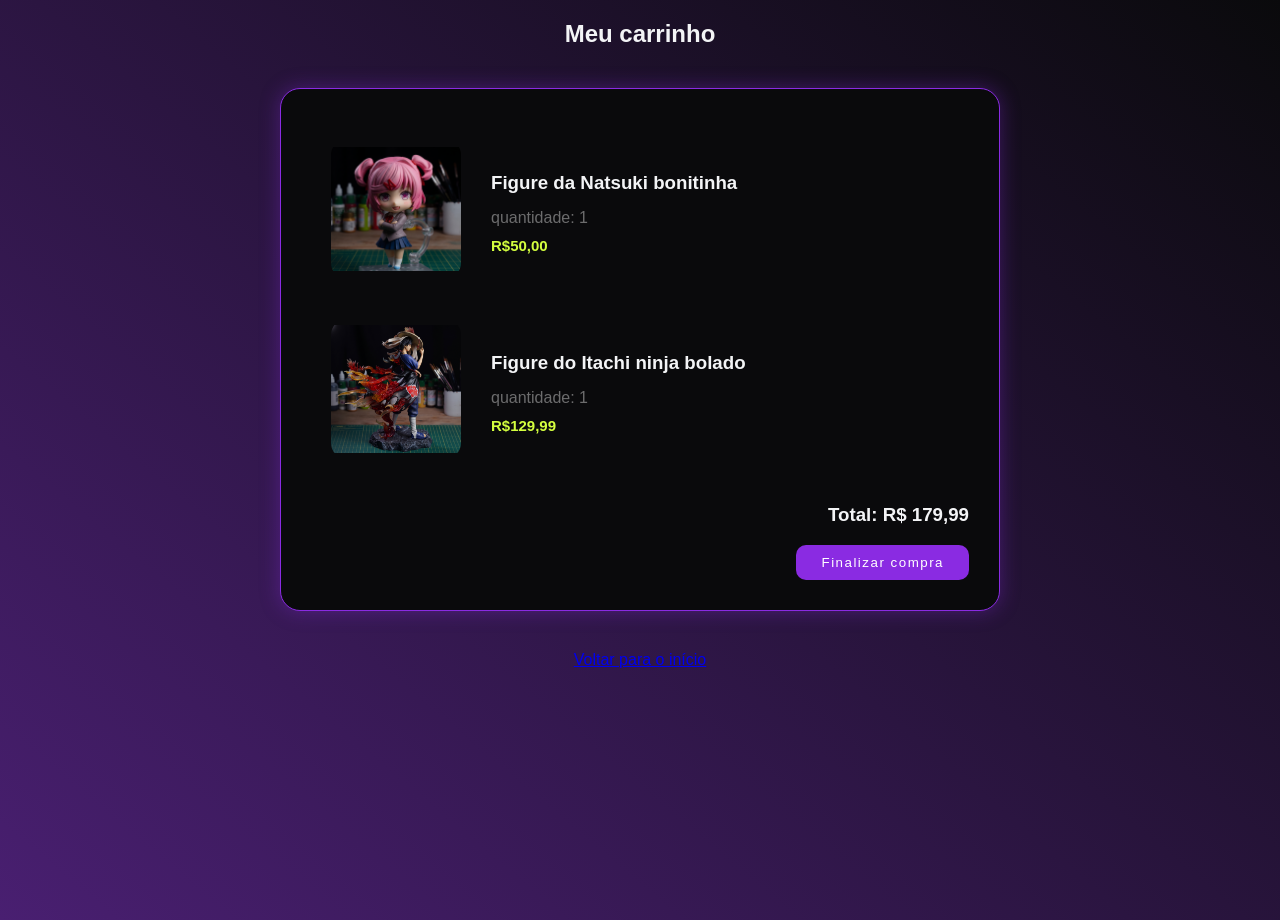
==== carrinho.html @ fe376742 "V3 - Adicionado carrinho, login e melhorias no site" ====
<!DOCTYPE html>
<html lang="pt-br">
<head>
    <link rel="stylesheet" href="https://cdnjs.cloudflare.com/ajax/libs/font-awesome/6.5.2/css/all.min.css">
    <link rel="stylesheet" href="https://www.w3schools.com/w3css/5/w3.css">
    <link rel="stylesheet" href="style.css">
    <meta charset="UTF-8">
    <meta name="viewport" content="width=device-width, initial-scale=1.0">
    <title>>Carrinho Camada Bruta</title>
</head>
<body>
    <h2>Meu carrinho</h2>
    <!--Produto 1-->
    <div class="card-carrinho">

        <!-- Produto 1 -->
        <div class="item-carrinho">
            <img src="imagens/Natsuki.jpg" alt="produto1">

            <div class="info-prod">
                <h3>Figure da Natsuki bonitinha</h3>
                <p class="cor-pro-p">quantidade: 1</p>
                <p class="preco-prod">R$50,00</p>
            </div>
        </div>

    <!--Produto 2-->
    <div class="item-carrinho">
            <img src="imagens/Itachi.jpg" alt="produto2">

            <div class="info-prod">
                <h3>Figure do Itachi ninja bolado</h3>
                <p class="cor-pro-p">quantidade: 1</p>
                <p class="preco-prod">R$129,99</p>
            </div>
        </div>

        <div class="total-carrinho">
            <h3>Total: R$ 179,99</h3>
            <button class="botao-finalizar">Finalizar compra</button>
        </div>

    </div>

    <a href="index.html" class="voltar-inicio">Voltar para o início</a>
</body>
</html>
---- style.css ----
@import url('https://fonts.googleapis.com/css2?family=Orbitron:wght@600;700;800;900&display=swap');
.font-orbitron{
    font-family:'Orbitron',sans-serif;
    letter-spacing: 3px;
    font-size: 26px;
}

body{
    height: 100vh;
    margin: 0; /*tira o espaço do topo do site e deixa a nav grudar o topo*/
    min-height: 100vh; /*faz o body ter no minimo a altura do site todo*/
    background: linear-gradient(220deg,#0A0A0C, #491f71);
    color: #F3F4F6;
    font-family: 'Plus Jakarta Sans', sans-serif;
    text-align: center;
    overflow-x: hidden;/*tira aquela barra de rolagem lateral*/
}

.container{
    width: 90%;
    max-width: 1200px;
    margin: 0 auto;
}

.navbar{
    margin-top: 0;
    padding: 5px;
    width: 100%; /*deixa a barra de ponta a ponta*/
    height: 75px; /*altura da navbar*/
    padding: 5px 20px;
    background-color: #0A0A0C;
    color: white;  
    display: flex;
    align-items: center;
    justify-content: space-between;
    box-sizing: border-box;
    position: relative;
}

.navbar nav{
    position: absolute;
    left: 50%;
    transform: translateX(-50%);
    top: 75px;
    width: 600px;
    height: 50px;
    background-color:#0A0A0C;
    border-radius: 0 0 30px 40px;
    display: flex;
    align-items: center;
}

.navbar nav ul{
    gap: 35px; 
    display: flex;
    margin: 0;
    padding: 90px;
    list-style: none;    
}

.navbar nav li{
    margin-left: 30px;
}

.navbar a{
    font-size: 14px;
    text-decoration: none;
    color: white;
    transition: 0.3s;
}

.navbar a:hover{
    color:#D4FF3F;
}

.navbar h1 a{
    color: #8a2be2;
    text-decoration: none;
}

.navbar h1 a:hover{
    color:#D4FF3F;
}

.produto{
    width: 280px; /*da a largura da caixa*/
    padding: 12px; /*deixa um espaço detro da caixa pra foto nao fica grudada*/
    background-color: #0a0a0c;
    border: 1px solid #8a2be2; /*cria uma bordinha de 1pixel roxo*/
    border-radius: 16px; /*arredonda as bordas*/
    position: relative;
    isolation: isolate;
    transition: transform 0.3s ease;
    box-sizing: border-box;
}

.produtos{
    display: grid;
    grid-template-columns: repeat(3, 280px);/*cria uma coluna com uma quantidade igual de cards*/
    justify-content: center;
    margin: 30px auto;
    width: 100%;
    gap: 30px; /*da um espaço entre as caixas*/
}

.produto:hover{
    transform: scale(1.05);/*aumenta o card quando passa o mouse por cima*/
}

.produto::before{
    position: absolute;
    content:"";
    inset:-1px;
    border-radius: inherit;
    background: linear-gradient(
    90deg,
    red,
    magenta,
    blue,
    cyan,
    lime,
    yellow, 
    red
    );
    padding: 4px;
    -webkit-mask:/*e oq define o comportamento das mascaras tipo um container e o "webkit" e a mesma coisa para os navegadores(as mascaras ainda funcionam sem ele)*/
      linear-gradient(#fff 0 0) content-box,/*cria uma mascara de cor solida onde a cor nao importa importando apenas a opacidade*/
      linear-gradient(#fff 0 0);
    /*para Safari (iOS/macOS) e chrome antigo*/
    -webkit-mask-composite: xor;/*faz a mesma coisa q o de baixo soq faz com q funcione navegadores especificos*/
    /*padrao moderno oficial (firefox, edge e chrome atual)*/
    mask-composite: exclude;/*faz uma subtracao das duas gradients acima apagando o meio e deixando a borda*/
    opacity: 0;/*faz com q inicialmente nao apareca aparecendo so dps de passar o mouse*/
    transition: opacity 0.3s ease;  
}

.produto:hover::before{
    opacity: 1;
}

.produto img{
    width: 100%;
    height: 250px;
    border-radius: 10px;
    object-fit: cover;
}

.preco-prod{ 
    color:#D4FF3F;
    font-size:15px;
    font-weight: bold;
}

/*cria botao para adicionar ao carrinho*/
.adicionar-prod{
    position: relative;
    z-index: 2; /*usa da sobreposicao ficando em cima de quem e abaixo do num dele*/
    background-color: #8a2be2;
    color: #F3F4F6;
    font-size: 16px;
    padding: 8px 20px;
    width: 100%;
    margin-bottom: 5px;
    border-radius: 16px;
    cursor: pointer;
    border: 0;
    transition: all 0.3s ease;
}

.adicionar-prod:hover{
    background-color: #D4FF3F;
    color: #0A0A0C;
    transform: scale(1.03);
    letter-spacing: 1px;
}

/*===============cria e mexe no carrinho===============*/
.carrinho {
    display: flex;
    align-items: center;
    justify-content: center;
    color: white;
    font-size: 22px !important;
    padding: 5px;
    flex-shrink: 0;
    transition: 0.4s ease;
}

.carrinho:hover {
    color: #D4FF3F;
    transform: scale(1.18);
}

/*===============cria e mexe no usuario===============*/
.user {
    display: flex;
    align-items: center;
    justify-content: flex-end;
    gap: 12px;
    margin-left: auto;
    flex: 1;
    width: auto;
}

.icone-user {
    display: flex;
    align-items: center;
    justify-content: center;
    width: 42px;
    height: 42px;
    background-color:rgb(0, 0, 0);
    color:#0A0A0C;
    border-radius: 50%;
    font-size: 30px !important;
    flex-shrink: 0;
    transition: 0.4s ease;
}

.icone-user:hover{
    background-color: #D4FF3F;
    color:#0A0A0C !important;
    transform: scale(1.08);
}

.container-conteudo h2{
    margin-top: 70px;
    margin-bottom: 80px;
}

.container-conteudo h3{
    font-size: 28px;
    margin-bottom: 20px;
}

.container-conteudo h4{
    font-size: 20px;
}

/*barra de pesquisa*/
.barra-pesquisa{
    position: absolute;
    left: 50%;                    /* <==== */
    transform: translateX(-50%); /*centraliza dum jeito diferente*/
    display: flex;
    width: 500px;
    height: 38px;
    background-color: #121218;
    border: 1px solid  #8a2be2;
    border-radius: 8px;
    overflow: hidden;
    box-sizing: border-box;
    z-index: 10; /*controla a sobreposição dos elementos (oq fica frente e oq fica atras)*/
}

.barra-pesquisa input{
    flex: 1;
    width: 500px;
     
    background-color: #121218;
    color: rgb(239, 231, 231);   

    border: none;
    outline: none;
    box-shadow: none;
    appearance: none;

    margin: 0;
    padding: 1px 10px;
    box-sizing: border-box;
    
}

.barra-pesquisa input::placeholder{
    color: white; 
}

/*=================aqui cria o css do login=================*/
.area-login {
    width: 400px;
    padding: 30px;
    margin: 100px auto;
    background-color: #121218;
    border: 1px solid #8a2be2;
    border-radius: 20px;
    box-sizing: border-box;
    box-shadow: 0 0 20px rgba(138, 43, 226, 0.35);
}

.area-login input:not([type="checkbox"]){
    flex: 1;
    width: 350px; 
    background-color: #121218;
    color: rgb(239, 231, 231);  
    border: none;
    border: 1px solid #8a2be2;
    border-radius: 8px;
    margin: 0;
    padding: 1px 10px;
    box-sizing: border-box;
    margin-bottom: 20px;
}

.area-login input::placeholder{
    color: rgba(255, 255, 255, 0.4);
}

.area-login input[type="checkbox"] {
    width: auto;
    margin: 4px;
    cursor: pointer;
}

.area-login label{
    display: block;
    text-align: left;
    margin-bottom: 8px;
}
/*cria o botao de entrar no login*/
.botao-entrar{
    margin-top: 10px;
    margin-bottom: 24px;
    color: rgb(239, 231, 231);   
    padding: 10px 80px; /*muda o tamanho do botao*/
    border-radius: 10px;
    cursor: pointer; /*quando passa o mouse mostra q e clicavel*/
    border: 0;/*remove qualquer borda padrao ao redor do botao*/
    background-color: #6a20af;
    box-shadow: #dbc1f4;
    letter-spacing: 1.5px;
    transition: all 0.3s ease;
}

.botao-entrar:hover{
    color: rgb(12, 11, 11);   
    background-color: #D4FF3F;
    box-shadow: #dbc1f4;
    transform: scale(1.05);
    box-shadow: 0 0 15px rgba(212, 255, 63, 0.15);
}

.botao-entrar:active{
    background-color:#6a20af;
    box-shadow:#dbc1f4;
    transition: 100ms;  
}

.cadastro p{
    color: rgba(255, 255, 255, 0.4);
}

.cadastro a{
    color:#E879F9;
    text-decoration: none;
}

.cadastro a:hover{
    color:#FF9AEC;
}

/*Cria o botao de voltar*/
.botao-voltar{
    background-color: #121218;
    color: rgb(239, 231, 231);  
    border: 1px solid #8a2be2;
    border-radius: 8px;
    padding: 10px 20px;
    cursor: pointer;
    letter-spacing: 1.5px;
    transition: all 0.3s ease;
}

.botao-voltar:hover{
    background-color:#D4FF3F;
    color:rgb(12, 11, 11); 
    transform: scale(1.05);
    box-shadow: 0 0 10px rgba(212, 255, 63, 0.15);
}

/*===============aqui cria o css do carrinho===============*/
.card-carrinho{
    width: 720px;
    padding: 30px;
    margin: 40px auto;
    background-color:#0A0A0C;
    border: 1px solid#8a2be2;
    border-radius: 20px;
    box-sizing: border-box;
    box-shadow: 0 0 20px rgba(138, 43, 226, 0.35);   
}

.item-carrinho{
    display: flex;
    align-items: center;
    gap:30px;
    padding:20px;
    text-align: left;
}

.item-carrinho img{
    width: 130px;
    height: 140px;
    object-fit: contain;
    border-radius: 16px;
}

.item-carrinho h3{
    margin-bottom: 15px;
}

.info-prod p {
    margin: 10px 0;
}

.cor-pro-p{
    color: rgba(255, 255, 255, 0.4);
}

.total-carrinho{
    text-align: right;
    margin-top: 25px;
}

.botao-finalizar{
    background-color: #8a2be2;
    color: white;
    padding: 10px 25px;
    border: none;
    border-radius: 10px;
    cursor: pointer;
    letter-spacing: 1.5px;
    transition: all 0.3s ease;
}

.botao-finalizar:hover{
    background-color:#D4FF3F;
    color:rgb(12, 11, 11); 
    transform: scale(1.05);
    box-shadow: 0 0 10px rgba(212, 255, 63, 0.15);
}
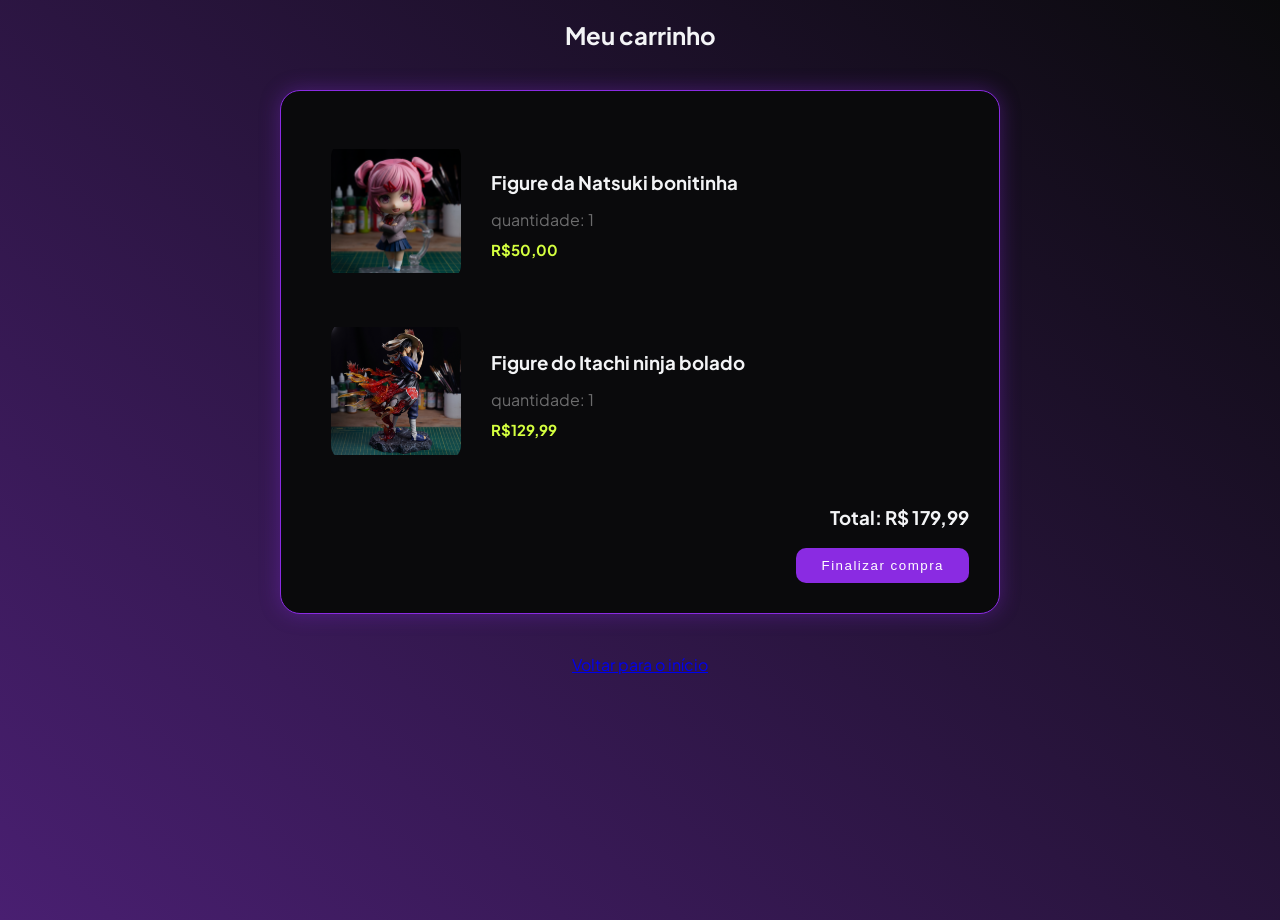
==== commit 701f1b13: "V5 - Atualização das categorias e melhorias no layout dos produtos" ====
--- a/carrinho.html
+++ b/carrinho.html
@@ -41,7 +41,7 @@
         </div>
 
     </div>
-
+    
     <a href="index.html" class="voltar-inicio">Voltar para o início</a>
 </body>
 </html>
--- a/style.css
+++ b/style.css
@@ -1,19 +1,29 @@
-@import url('https://fonts.googleapis.com/css2?family=Orbitron:wght@600;700;800;900&display=swap');
+
+/* ================= FONTES ================= */
+
+@import url('https://fonts.googleapis.com/css2?family=Orbitron:wght@600;700;800;900&family=Plus+Jakarta+Sans:wght@400;500;600;700;800&display=swap');
+
 .font-orbitron{
-    font-family:'Orbitron',sans-serif;
+    font-family: 'Orbitron', sans-serif;
     letter-spacing: 3px;
     font-size: 26px;
 }
 
+/* ================= CONFIGURAÇÕES GERAIS ================= */
+
+/* NOVO: aplica o cálculo de tamanho mais previsível a todos os elementos */
+*{
+    box-sizing: border-box;
+}
+
 body{
-    height: 100vh;
+    min-height: 100vh; /*faz o body ter no minimo a altura do site todo*/
     margin: 0; /*tira o espaço do topo do site e deixa a nav grudar o topo*/
-    min-height: 100vh; /*faz o body ter no minimo a altura do site todo*/
-    background: linear-gradient(220deg,#0A0A0C, #491f71);
+    background: linear-gradient(220deg, #0A0A0C, #491f71);
     color: #F3F4F6;
     font-family: 'Plus Jakarta Sans', sans-serif;
     text-align: center;
-    overflow-x: hidden;/*tira aquela barra de rolagem lateral*/
+    overflow-x: hidden; /*tira aquela barra de rolagem lateral*/
 }
 
 .container{
@@ -22,17 +32,20 @@
     margin: 0 auto;
 }
 
+/* ================= NAVBAR ================= */
+
 .navbar{
     margin-top: 0;
-    padding: 5px;
     width: 100%; /*deixa a barra de ponta a ponta*/
     height: 75px; /*altura da navbar*/
     padding: 5px 20px;
     background-color: #0A0A0C;
-    color: white;  
+    color: white;
+
     display: flex;
     align-items: center;
     justify-content: space-between;
+
     box-sizing: border-box;
     position: relative;
 }
@@ -43,23 +56,28 @@
     transform: translateX(-50%);
     top: 75px;
     width: 600px;
+    max-width: 90%; /*NOVO: impede que o menu ultrapasse a tela*/
     height: 50px;
-    background-color:#0A0A0C;
+    background-color: #0A0A0C;
     border-radius: 0 0 30px 40px;
-    display: flex;
-    align-items: center;
+
+    display: flex;
+    align-items: center;
+    justify-content: center; /*NOVO: centraliza os links*/
 }
 
 .navbar nav ul{
-    gap: 35px; 
-    display: flex;
+    gap: 35px;
+    display: flex;
+    align-items: center;
+    justify-content: center;
     margin: 0;
-    padding: 90px;
-    list-style: none;    
+    padding: 0; /*ALTERAÇÃO: removemos os 90px que empurravam os links*/
+    list-style: none;
 }
 
 .navbar nav li{
-    margin-left: 30px;
+    margin: 0; /*ALTERAÇÃO: o espaçamento agora fica somente no gap*/
 }
 
 .navbar a{
@@ -70,68 +88,239 @@
 }
 
 .navbar a:hover{
-    color:#D4FF3F;
+    color: #D4FF3F;
 }
 
 .navbar h1 a{
+    font-size: 26px;
     color: #8a2be2;
     text-decoration: none;
 }
 
 .navbar h1 a:hover{
-    color:#D4FF3F;
-}
-
+    color: #D4FF3F;
+}
+
+/* ================= PRINCIPAL ================= */
+
+/*cria o container do card principal e das fotos*/
+
+.container-card-principal{
+    display: flex;
+    align-items: center;
+    justify-content: center; /*NOVO: centraliza o conjunto*/
+    gap: 20px;
+    width: 90%; /*ALTERAÇÃO: ocupa 90% da tela*/
+    max-width: 1400px; /*NOVO: impede que fique largo demais*/
+    margin: 100px auto 45px; /*ALTERAÇÃO: centraliza e mantém o espaço superior*/
+    margin-bottom: 350px;
+}
+
+/*card da frase principal*/
+
+.card-principal{
+    flex: 2; /*NOVO: divide o espaço disponível com a área das fotos*/
+    min-width: 0;
+    height: 400px;
+    padding: 25px;
+    display: flex; /*NOVO: permite organizar o conteúdo interno*/
+    align-items: center;
+    justify-content: center;
+    text-align: left;
+    background-color: #39165a;
+    border-radius: 10px;
+}
+
+.botao-catalogo{
+    background-color: #D4FF3F;
+    color: rgb(12, 11, 11);
+    border-radius: 14px;
+    padding: 10px 20px;
+    cursor: pointer;
+    letter-spacing: 1.5px;
+    transition: all 0.3s ease;
+}
+
+.botao-catalogo:hover{
+    background-color: #8a2be2;
+    color: rgb(12, 11, 11);
+    transform: scale(1.05);
+    box-shadow: 0 0 10px rgba(212, 255, 63, 0.15);
+}
+
+.font-card-principal h2{
+    margin-top: 50px;
+    font-size: clamp(24px, 2.5vw, 35px);
+    /*NOVO: adapta o título à tela, sem ficar pequeno ou grande demais*/
+}
+
+.font-card-principal p{
+    margin-bottom: 30px;
+}
+
+/*fotos do lado do card principal*/
+
+.foto-card-principal{
+    display: flex;
+    gap: 15px;
+    flex: 1; /*NOVO: reserva uma parte do espaço para as fotos*/
+    min-width: 0;
+}
+
+.foto-card-principal img{
+    width: calc(50% - 7.5px);
+    /*ALTERAÇÃO: cada imagem ocupa metade do espaço disponível*/
+    height: 400px;
+    object-fit: cover;
+    border-radius: 10px;
+}
+
+/*================= CATEGORIAS DO CATALOGO =================*/
+
+.categoria-catalogo {
+    display: block;
+    width: 90%;
+    max-width: 1440px;
+    min-height: 800px;
+    margin: 200px auto;
+    padding: 30px;
+    color: #0A0A0C;
+    background-color: rgb(194, 189, 189);
+    border-radius: 20px;
+    
+}
+
+.categorias{
+    display: grid;
+    gap: 30px;
+    width: 100%;
+    margin-top: 30px;
+    grid-template-columns: repeat(2, minmax(0, 1fr));
+}
+
+.container-conteudo .categoria-catalogo h2,
+.container-conteudo .categoria-catalogo p{
+    margin: 10px;
+    color: black;
+    text-align: left;
+}
+
+.categoria-card{
+    position: relative;
+    isolation: isolate;
+    display: flex;
+    width: 100%;
+    min-width: 0;
+    height: 140px;
+    box-shadow: 0 6px 12px rgba(0, 0, 0, 0.06);
+    border: 1px solid #e0e5ed;
+    border-radius: 20px;
+    transition: all 0.3s ease;
+}
+
+.categoria-card:hover{
+    background-color: #8a2be2;
+    color: rgb(245, 240, 240);
+    transform: scale(1.02);
+    box-shadow: 0 10px 14px rgba(0, 0, 0, 0.12);
+}
+
+.categoria-card img{
+    width: 150px;
+    height: 140px;
+    flex-shrink: 0;
+    object-fit: cover;
+    border-radius: 5px;
+}
+
+.categoria-link{
+    display: block;
+    min-width: 0;
+    text-decoration: none;
+    color: inherit;
+}
+
+.categoria-texto-card{
+    flex: 1;
+    display: flex;
+    align-items: center;
+    padding: 0 24px;
+}
+
+.categoria-catalogo h2{
+ font-size: 38px;
+}
+
+/*================= PRODUTOS =================*/
+.card-produtos{
+    display: block;
+    width: 90%;
+    max-width: 1440px;
+    min-height: 800px;
+    margin: 200px auto;
+    padding: 30px;
+    color: white;
+    background-color: #56317b;
+    border-radius: 20px;
+}
 .produto{
-    width: 280px; /*da a largura da caixa*/
-    padding: 12px; /*deixa um espaço detro da caixa pra foto nao fica grudada*/
+    min-height: 440px;
+    width: 100%; /*ALTERAÇÃO: ocupa a largura da coluna*/
+    min-width: 0;
+    padding: 12px; /*deixa um espaço dentro da caixa pra foto nao fica grudada*/
     background-color: #0a0a0c;
     border: 1px solid #8a2be2; /*cria uma bordinha de 1pixel roxo*/
     border-radius: 16px; /*arredonda as bordas*/
     position: relative;
     isolation: isolate;
     transition: transform 0.3s ease;
-    box-sizing: border-box;
 }
 
 .produtos{
     display: grid;
-    grid-template-columns: repeat(3, 280px);/*cria uma coluna com uma quantidade igual de cards*/
+    grid-template-columns: repeat(4, minmax(0, 1fr));
+    /*ALTERAÇÃO: cria 3 colunas que dividem o espaço igualmente*/
     justify-content: center;
     margin: 30px auto;
-    width: 100%;
-    gap: 30px; /*da um espaço entre as caixas*/
+    width: 90%;
+    max-width: 1250px; /*NOVO: limita a largura do catálogo*/
+    gap: 25px; /*da um espaço entre as caixas*/
 }
 
 .produto:hover{
-    transform: scale(1.05);/*aumenta o card quando passa o mouse por cima*/
+    transform: scale(1.05); /*aumenta o card quando passa o mouse por cima*/
 }
 
 .produto::before{
     position: absolute;
-    content:"";
-    inset:-1px;
+    content: "";
+    inset: -1px;
     border-radius: inherit;
     background: linear-gradient(
-    90deg,
-    red,
-    magenta,
-    blue,
-    cyan,
-    lime,
-    yellow, 
-    red
+        90deg,
+        red,
+        magenta,
+        blue,
+        cyan,
+        lime,
+        yellow,
+        red
     );
+
     padding: 4px;
-    -webkit-mask:/*e oq define o comportamento das mascaras tipo um container e o "webkit" e a mesma coisa para os navegadores(as mascaras ainda funcionam sem ele)*/
-      linear-gradient(#fff 0 0) content-box,/*cria uma mascara de cor solida onde a cor nao importa importando apenas a opacidade*/
-      linear-gradient(#fff 0 0);
+
+    -webkit-mask:
+        linear-gradient(#fff 0 0) content-box,
+        linear-gradient(#fff 0 0);
+
     /*para Safari (iOS/macOS) e chrome antigo*/
-    -webkit-mask-composite: xor;/*faz a mesma coisa q o de baixo soq faz com q funcione navegadores especificos*/
+    -webkit-mask-composite: xor; /*faz a mesma coisa q o de baixo soq faz com q funcione navegadores especificos*/
+
     /*padrao moderno oficial (firefox, edge e chrome atual)*/
-    mask-composite: exclude;/*faz uma subtracao das duas gradients acima apagando o meio e deixando a borda*/
-    opacity: 0;/*faz com q inicialmente nao apareca aparecendo so dps de passar o mouse*/
-    transition: opacity 0.3s ease;  
+    mask-composite: exclude; /*faz uma subtracao das duas gradients acima apagando o meio e deixando a borda*/
+
+    opacity: 0; /*faz com q inicialmente nao apareca aparecendo so dps de passar o mouse*/
+    transition: opacity 0.3s ease;
 }
 
 .produto:hover::before{
@@ -140,18 +329,19 @@
 
 .produto img{
     width: 100%;
-    height: 250px;
+    height: 340px;
     border-radius: 10px;
     object-fit: cover;
 }
 
-.preco-prod{ 
-    color:#D4FF3F;
-    font-size:15px;
+.preco-prod{
+    color: #D4FF3F;
+    font-size: 15px;
     font-weight: bold;
 }
 
-/*cria botao para adicionar ao carrinho*/
+/*cria o botao para adicionar ao carrinho*/
+
 .adicionar-prod{
     position: relative;
     z-index: 2; /*usa da sobreposicao ficando em cima de quem e abaixo do num dele*/
@@ -160,7 +350,7 @@
     font-size: 16px;
     padding: 8px 20px;
     width: 100%;
-    margin-bottom: 5px;
+    margin-bottom: 8px;
     border-radius: 16px;
     cursor: pointer;
     border: 0;
@@ -175,7 +365,8 @@
 }
 
 /*===============cria e mexe no carrinho===============*/
-.carrinho {
+
+.carrinho{
     display: flex;
     align-items: center;
     justify-content: center;
@@ -186,13 +377,14 @@
     transition: 0.4s ease;
 }
 
-.carrinho:hover {
+.carrinho:hover{
     color: #D4FF3F;
     transform: scale(1.18);
 }
 
-/*===============cria e mexe no usuario===============*/
-.user {
+/*===============CRIA E MEXE NO USUARIO===============*/
+
+.user{
     display: flex;
     align-items: center;
     justify-content: flex-end;
@@ -202,14 +394,14 @@
     width: auto;
 }
 
-.icone-user {
+.icone-user{
     display: flex;
     align-items: center;
     justify-content: center;
     width: 42px;
     height: 42px;
-    background-color:rgb(0, 0, 0);
-    color:#0A0A0C;
+    background-color: rgb(0, 0, 0);
+    color: #0A0A0C;
     border-radius: 50%;
     font-size: 30px !important;
     flex-shrink: 0;
@@ -218,9 +410,11 @@
 
 .icone-user:hover{
     background-color: #D4FF3F;
-    color:#0A0A0C !important;
+    color: #0A0A0C !important;
     transform: scale(1.08);
 }
+
+/* ================= CONTEÚDO ================= */
 
 .container-conteudo h2{
     margin-top: 70px;
@@ -236,16 +430,24 @@
     font-size: 20px;
 }
 
+/* ================= BARRA DE PESQUISA ================= */
+
 /*barra de pesquisa*/
+
 .barra-pesquisa{
     position: absolute;
-    left: 50%;                    /* <==== */
+    left: 50%; /* <==== */
     transform: translateX(-50%); /*centraliza dum jeito diferente*/
-    display: flex;
-    width: 500px;
+
+    display: flex;
+
+    width: 35%; /*ALTERAÇÃO: tamanho proporcional à tela*/
+    max-width: 500px;
+    min-width: 200px; /*NOVO: evita que fique pequena demais*/
+
     height: 38px;
     background-color: #121218;
-    border: 1px solid  #8a2be2;
+    border: 1px solid #8a2be2;
     border-radius: 8px;
     overflow: hidden;
     box-sizing: border-box;
@@ -254,11 +456,10 @@
 
 .barra-pesquisa input{
     flex: 1;
-    width: 500px;
-     
+    min-width: 0; /*NOVO: permite que o input encolha dentro da barra*/
+
     background-color: #121218;
-    color: rgb(239, 231, 231);   
-
+    color: rgb(239, 231, 231);
     border: none;
     outline: none;
     box-shadow: none;
@@ -267,16 +468,17 @@
     margin: 0;
     padding: 1px 10px;
     box-sizing: border-box;
-    
 }
 
 .barra-pesquisa input::placeholder{
-    color: white; 
+    color: rgba(255, 255, 255, 0.4);
 }
 
 /*=================aqui cria o css do login=================*/
-.area-login {
-    width: 400px;
+
+.area-login{
+    width: 90%; /*ALTERAÇÃO: adapta a largura em telas menores*/
+    max-width: 400px;
     padding: 30px;
     margin: 100px auto;
     background-color: #121218;
@@ -287,24 +489,22 @@
 }
 
 .area-login input:not([type="checkbox"]){
-    flex: 1;
-    width: 350px; 
+    width: 100%; /*ALTERAÇÃO: acompanha a largura do card*/
+
     background-color: #121218;
-    color: rgb(239, 231, 231);  
-    border: none;
+    color: rgb(239, 231, 231);
     border: 1px solid #8a2be2;
     border-radius: 8px;
-    margin: 0;
-    padding: 1px 10px;
+    margin: 0 0 20px;
+    padding: 10px;
     box-sizing: border-box;
-    margin-bottom: 20px;
 }
 
 .area-login input::placeholder{
     color: rgba(255, 255, 255, 0.4);
 }
 
-.area-login input[type="checkbox"] {
+.area-login input[type="checkbox"]{
     width: auto;
     margin: 4px;
     cursor: pointer;
@@ -315,15 +515,17 @@
     text-align: left;
     margin-bottom: 8px;
 }
-/*cria o botao de entrar no login*/
+
+/*===============cria o botao de entrar no login===============*/
+
 .botao-entrar{
     margin-top: 10px;
     margin-bottom: 24px;
-    color: rgb(239, 231, 231);   
-    padding: 10px 80px; /*muda o tamanho do botao*/
+    color: rgb(239, 231, 231);
+    padding: 10px 40px; /*ALTERAÇÃO: botão com largura mais equilibrada*/
     border-radius: 10px;
     cursor: pointer; /*quando passa o mouse mostra q e clicavel*/
-    border: 0;/*remove qualquer borda padrao ao redor do botao*/
+    border: 0; /*remove qualquer borda padrao ao redor do botao*/
     background-color: #6a20af;
     box-shadow: #dbc1f4;
     letter-spacing: 1.5px;
@@ -331,7 +533,7 @@
 }
 
 .botao-entrar:hover{
-    color: rgb(12, 11, 11);   
+    color: rgb(12, 11, 11);
     background-color: #D4FF3F;
     box-shadow: #dbc1f4;
     transform: scale(1.05);
@@ -339,9 +541,9 @@
 }
 
 .botao-entrar:active{
-    background-color:#6a20af;
-    box-shadow:#dbc1f4;
-    transition: 100ms;  
+    background-color: #6a20af;
+    box-shadow: #dbc1f4;
+    transition: 100ms;
 }
 
 .cadastro p{
@@ -349,18 +551,19 @@
 }
 
 .cadastro a{
-    color:#E879F9;
+    color: #E879F9;
     text-decoration: none;
 }
 
 .cadastro a:hover{
-    color:#FF9AEC;
-}
-
-/*Cria o botao de voltar*/
+    color: #FF9AEC;
+}
+
+/*===============Cria o botao de voltar===============*/
+
 .botao-voltar{
     background-color: #121218;
-    color: rgb(239, 231, 231);  
+    color: rgb(239, 231, 231);
     border: 1px solid #8a2be2;
     border-radius: 8px;
     padding: 10px 20px;
@@ -370,29 +573,31 @@
 }
 
 .botao-voltar:hover{
-    background-color:#D4FF3F;
-    color:rgb(12, 11, 11); 
+    background-color: #D4FF3F;
+    color: rgb(12, 11, 11);
     transform: scale(1.05);
     box-shadow: 0 0 10px rgba(212, 255, 63, 0.15);
 }
 
 /*===============aqui cria o css do carrinho===============*/
+
 .card-carrinho{
-    width: 720px;
+    width: 90%; /*ALTERAÇÃO: adapta a largura à tela*/
+    max-width: 720px;
     padding: 30px;
     margin: 40px auto;
-    background-color:#0A0A0C;
-    border: 1px solid#8a2be2;
+    background-color: #0A0A0C;
+    border: 1px solid #8a2be2;
     border-radius: 20px;
     box-sizing: border-box;
-    box-shadow: 0 0 20px rgba(138, 43, 226, 0.35);   
+    box-shadow: 0 0 20px rgba(138, 43, 226, 0.35);
 }
 
 .item-carrinho{
     display: flex;
     align-items: center;
-    gap:30px;
-    padding:20px;
+    gap: 30px;
+    padding: 20px;
     text-align: left;
 }
 
@@ -407,7 +612,7 @@
     margin-bottom: 15px;
 }
 
-.info-prod p {
+.info-prod p{
     margin: 10px 0;
 }
 
@@ -432,8 +637,111 @@
 }
 
 .botao-finalizar:hover{
-    background-color:#D4FF3F;
-    color:rgb(12, 11, 11); 
+    background-color: #D4FF3F;
+    color: rgb(12, 11, 11);
     transform: scale(1.05);
     box-shadow: 0 0 10px rgba(212, 255, 63, 0.15);
-}+}
+
+/* ================= RESPONSIVIDADE ================= */
+
+/*NOVO: adapta o site para tablets e telas menores que 900px*/
+
+@media (max-width: 900px){
+
+    .container-card-principal{
+        flex-wrap: wrap;
+    }
+
+    .card-principal{
+        width: 100%;
+        flex: auto;
+    }
+
+    .foto-card-principal{
+        width: 100%;
+        flex: auto;
+    }
+
+    .produtos{
+        grid-template-columns: repeat(2, minmax(0, 1fr));
+    }
+
+    .barra-pesquisa{
+        width: 30%;
+    }
+}
+
+/*NOVO: adapta o site para celulares*/
+
+@media (max-width: 600px){
+
+    .navbar{
+        padding: 5px 10px;
+    }
+
+    .navbar nav{
+        position: static;
+        transform: none;
+        width: auto;
+        height: auto;
+        background: transparent;
+    }
+
+    .navbar nav ul{
+        gap: 10px;
+        flex-wrap: wrap;
+    }
+
+    .navbar a{
+        font-size: 11px;
+    }
+
+    .barra-pesquisa{
+        display: none;
+    }
+
+    .container-card-principal{
+        width: 92%;
+        margin: 90px auto 30px;
+        gap: 15px;
+    }
+
+    .card-principal{
+        height: auto;
+        min-height: 230px;
+        padding: 20px;
+    }
+
+    .foto-card-principal img{
+        height: 220px;
+    }
+
+    .produtos{
+        grid-template-columns: 1fr;
+        width: 90%;
+        gap: 20px;
+    }
+
+    .produto img{
+        height: 230px;
+    }
+
+    .card-carrinho{
+        padding: 15px;
+    }
+
+    .item-carrinho{
+        gap: 15px;
+        padding: 10px;
+    }
+
+    .item-carrinho img{
+        width: 95px;
+        height: 110px;
+    }
+
+    .area-login{
+        padding: 20px;
+    }
+}
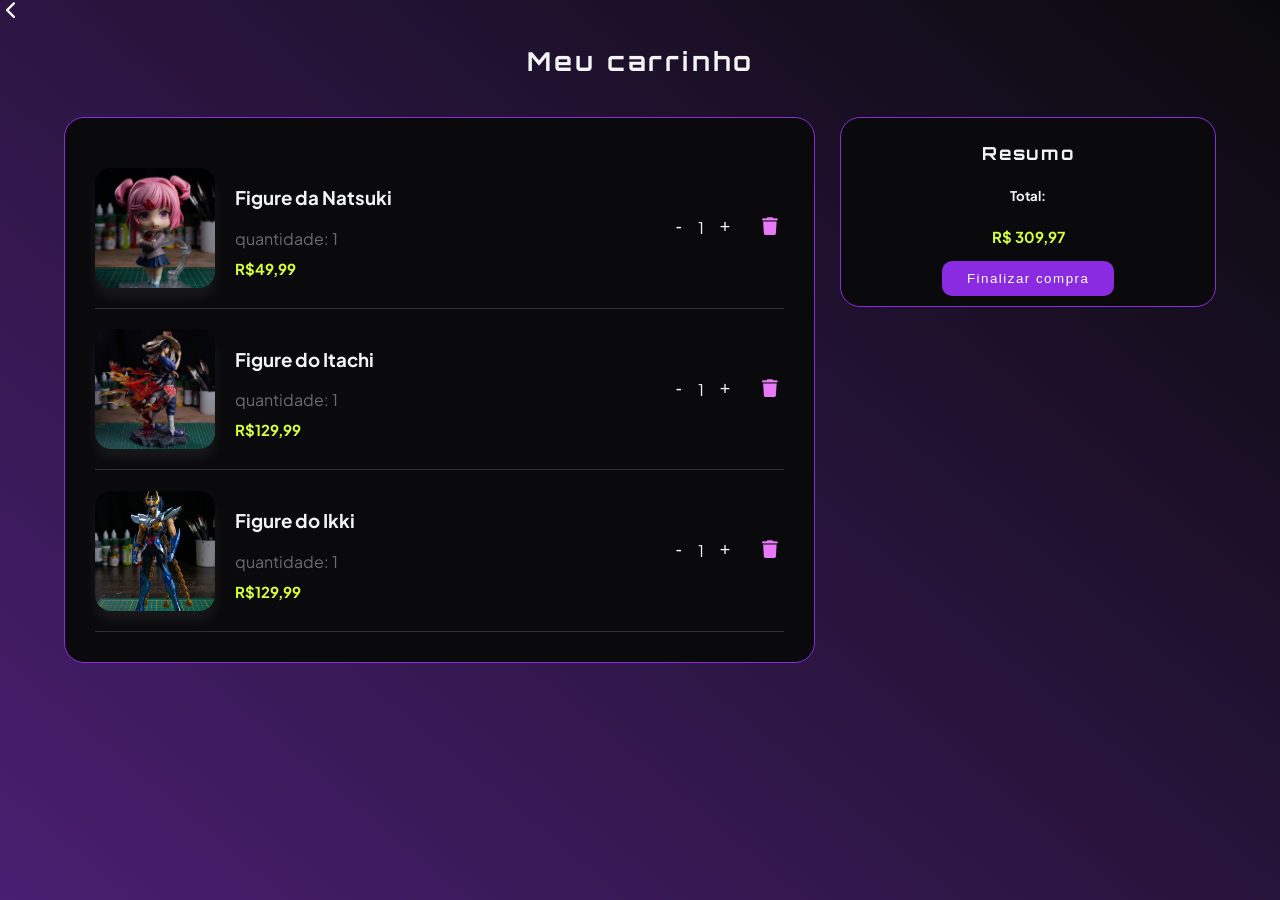
==== commit 5737bfd5: "V8 - Atualização das funcionalidades e design do carrinho, produtos e fixagem da nav" ====
--- a/carrinho.html
+++ b/carrinho.html
@@ -6,22 +6,37 @@
     <link rel="stylesheet" href="style.css">
     <meta charset="UTF-8">
     <meta name="viewport" content="width=device-width, initial-scale=1.0">
-    <title>>Carrinho Camada Bruta</title>
+    <title>Carrinho Camada Bruta</title>
 </head>
 <body>
-    <h2>Meu carrinho</h2>
+    <button class="seta-voltar" onclick="history.back()">
+    <i class="fa-solid fa-chevron-left"></i>
+    </button>
+
+    <h2 class="font-orbitron">Meu carrinho</h2>
+<main class="container-carrinho">
     <!--Produto 1-->
-    <div class="card-carrinho">
+    <section class="card-carrinho">
 
         <!-- Produto 1 -->
         <div class="item-carrinho">
             <img src="imagens/Natsuki.jpg" alt="produto1">
 
             <div class="info-prod">
-                <h3>Figure da Natsuki bonitinha</h3>
+                <h3>Figure da Natsuki</h3>
                 <p class="cor-pro-p">quantidade: 1</p>
-                <p class="preco-prod">R$50,00</p>
+                <p class="preco-prod">R$49,99</p>
             </div>
+
+            <div class="quantidade-prod">
+                <button>-</button>
+                <span>1</span>
+                <button>+</button>
+            </div>
+            
+            <button class="remover-prod" aria-label="Remover produto">
+                <i class="fa-solid fa-trash"></i>
+            </button>
         </div>
 
     <!--Produto 2-->
@@ -29,19 +44,49 @@
             <img src="imagens/Itachi.jpg" alt="produto2">
 
             <div class="info-prod">
-                <h3>Figure do Itachi ninja bolado</h3>
+                <h3>Figure do Itachi</h3>
                 <p class="cor-pro-p">quantidade: 1</p>
                 <p class="preco-prod">R$129,99</p>
             </div>
-        </div>
 
-        <div class="total-carrinho">
-            <h3>Total: R$ 179,99</h3>
+            <div class="quantidade-prod">
+                <button>-</button>
+                <span>1</span>
+                <button>+</button>
+            </div>
+
+            <button class="remover-prod" aria-label="Remover produto">
+                <i class="fa-solid fa-trash"></i>
+            </button>
+    </div>
+
+    <!--Produto 3-->
+    <div class="item-carrinho">
+            <img src="imagens/Ikki.webp" alt="produto3">
+
+            <div class="info-prod">
+                <h3>Figure do Ikki</h3>
+                <p class="cor-pro-p">quantidade: 1</p>
+                <p class="preco-prod">R$129,99</p>
+            </div>
+
+            <div class="quantidade-prod">
+                <button>-</button>
+                <span>1</span>
+                <button>+</button>
+            </div>
+            
+            <button class="remover-prod" aria-label="Remover produto">
+                <i class="fa-solid fa-trash"></i>
+            </button>
+        </div>        
+    </section>
+        <aside class="total-carrinho">
+            <h4 class="font-orbitron-menor">Resumo</h4>
+            <h5>Total:</h6>
+            <p class="preco-prod">R$ 309,97</p>
             <button class="botao-finalizar">Finalizar compra</button>
-        </div>
-
-    </div>
-    
-    <a href="index.html" class="voltar-inicio">Voltar para o início</a>
+        </aside>
+</main>
 </body>
 </html>
--- a/style.css
+++ b/style.css
@@ -7,6 +7,28 @@
     font-family: 'Orbitron', sans-serif;
     letter-spacing: 3px;
     font-size: 26px;
+}
+
+.font-orbitron-menor{
+    font-family: 'Orbitron', sans-serif;
+    letter-spacing: 2px;
+    font-size: 18px;
+}
+
+::-webkit-scrollbar{
+    width: 14px;
+    background: transparent;
+}
+
+::-webkit-scrollbar-track {
+    background: #0A0A0C;
+}
+
+::-webkit-scrollbar-thumb{
+    border-radius: 10px;
+    background-color: rgba(138, 43, 226, 0.5);
+    border: 3px solid transparent;
+    background-clip: content-box;
 }
 
 /* ================= CONFIGURAÇÕES GERAIS ================= */
@@ -33,21 +55,25 @@
 }
 
 /* ================= NAVBAR ================= */
-
 .navbar{
-    margin-top: 0;
-    width: 100%; /*deixa a barra de ponta a ponta*/
+    top: 0;
+    left: 0;
+    width: 100%;
+    z-index: 1000;
     height: 75px; /*altura da navbar*/
     padding: 5px 20px;
     background-color: #0A0A0C;
     color: white;
 
+    position: fixed;
+    top: 0;
+    left: 0;
+    width: 100%;
+    z-index: 1000;
     display: flex;
     align-items: center;
     justify-content: space-between;
-
     box-sizing: border-box;
-    position: relative;
 }
 
 .navbar nav{
@@ -104,7 +130,6 @@
 /* ================= PRINCIPAL ================= */
 
 /*cria o container do card principal e das fotos*/
-
 .container-card-principal{
     display: flex;
     align-items: center;
@@ -112,12 +137,11 @@
     gap: 20px;
     width: 90%; /*ALTERAÇÃO: ocupa 90% da tela*/
     max-width: 1400px; /*NOVO: impede que fique largo demais*/
-    margin: 100px auto 45px; /*ALTERAÇÃO: centraliza e mantém o espaço superior*/
-    margin-bottom: 350px;
+    margin: 150px auto 45px; /*ALTERAÇÃO: centraliza e mantém o espaço superior*/
+    margin-bottom: 100px;
 }
 
 /*card da frase principal*/
-
 .card-principal{
     flex: 2; /*NOVO: divide o espaço disponível com a área das fotos*/
     min-width: 0;
@@ -134,7 +158,7 @@
 .botao-catalogo{
     background-color: #D4FF3F;
     color: rgb(12, 11, 11);
-    border-radius: 14px;
+    border-radius: 16px;
     padding: 10px 20px;
     cursor: pointer;
     letter-spacing: 1.5px;
@@ -143,9 +167,11 @@
 
 .botao-catalogo:hover{
     background-color: #8a2be2;
-    color: rgb(12, 11, 11);
+    color: rgb(255, 255, 255);
     transform: scale(1.05);
-    box-shadow: 0 0 10px rgba(212, 255, 63, 0.15);
+}
+.card-principal a{
+    text-decoration: none;
 }
 
 .font-card-principal h2{
@@ -159,7 +185,6 @@
 }
 
 /*fotos do lado do card principal*/
-
 .foto-card-principal{
     display: flex;
     gap: 15px;
@@ -176,8 +201,7 @@
 }
 
 /*================= CATEGORIAS DO CATALOGO =================*/
-
-.categoria-catalogo {
+.categoria-catalogo{
     display: block;
     width: 90%;
     max-width: 1440px;
@@ -187,7 +211,6 @@
     color: #0A0A0C;
     background-color: rgb(194, 189, 189);
     border-radius: 20px;
-    
 }
 
 .categorias{
@@ -341,7 +364,6 @@
 }
 
 /*cria o botao para adicionar ao carrinho*/
-
 .adicionar-prod{
     position: relative;
     z-index: 2; /*usa da sobreposicao ficando em cima de quem e abaixo do num dele*/
@@ -365,7 +387,6 @@
 }
 
 /*===============cria e mexe no carrinho===============*/
-
 .carrinho{
     display: flex;
     align-items: center;
@@ -383,7 +404,6 @@
 }
 
 /*===============CRIA E MEXE NO USUARIO===============*/
-
 .user{
     display: flex;
     align-items: center;
@@ -400,8 +420,8 @@
     justify-content: center;
     width: 42px;
     height: 42px;
-    background-color: rgb(0, 0, 0);
-    color: #0A0A0C;
+    background-color: #121218;
+    color: #F3F4F6;
     border-radius: 50%;
     font-size: 30px !important;
     flex-shrink: 0;
@@ -414,8 +434,22 @@
     transform: scale(1.08);
 }
 
+.seta-voltar{
+    margin-right: 100%;
+    background: transparent;
+    border: none;
+    color: white;
+    font-size: 18px;
+    cursor: pointer;
+    transition: 0.4s ease; 
+}
+
+.seta-voltar:hover{
+    color:#D4FF3F;
+    transform: scale(1.08);
+}
+
 /* ================= CONTEÚDO ================= */
-
 .container-conteudo h2{
     margin-top: 70px;
     margin-bottom: 80px;
@@ -433,7 +467,6 @@
 /* ================= BARRA DE PESQUISA ================= */
 
 /*barra de pesquisa*/
-
 .barra-pesquisa{
     position: absolute;
     left: 50%; /* <==== */
@@ -579,36 +612,84 @@
     box-shadow: 0 0 10px rgba(212, 255, 63, 0.15);
 }
 
-/*===============aqui cria o css do carrinho===============*/
+/*===============Aqui cria o css do carrinho===============*/
+.container-carrinho{
+    display: grid;
+    grid-template-columns: 2fr 1fr;
+    gap: 25px;
+    width: 90%;
+    max-width: 1200px;
+    margin: 40px auto;
+    align-items: start;
+}
 
 .card-carrinho{
-    width: 90%; /*ALTERAÇÃO: adapta a largura à tela*/
-    max-width: 720px;
+    width: 100%; /*adapta a largura à tela*/
+    max-height: 900px;
     padding: 30px;
-    margin: 40px auto;
+    gap: 25px;
     background-color: #0A0A0C;
     border: 1px solid #8a2be2;
     border-radius: 20px;
-    box-sizing: border-box;
-    box-shadow: 0 0 20px rgba(138, 43, 226, 0.35);
+}
+
+.total-carrinho{
+    width: 100%;
+    margin: 0;
+    background-color: #0A0A0C;
+    border: 1px solid #8a2be2;
+    border-radius: 20px;
+}
+
+.quantidade-prod{
+    display: flex;
+    align-items: center;
+    gap: 10px;
+}
+.quantidade-prod button,
+.remover-prod{
+    background: transparent;
+    border: none;
+    color: white;
+    cursor: pointer;
+    font-size: 18px;
+}
+
+.remover-prod{
+    color: #E879F9;
+    padding: 8; 
+    transition: 0.3s;
+}
+
+.remover-prod:hover{
+    color: #cb4e61;
+    transform: scale(1.15);
 }
 
 .item-carrinho{
     display: flex;
     align-items: center;
-    gap: 30px;
-    padding: 20px;
+    gap: 20px;
+    padding: 20px 0;
     text-align: left;
-}
-
-.item-carrinho img{
-    width: 130px;
-    height: 140px;
-    object-fit: contain;
+    border-bottom: 1px solid rgba(255,255,255,0.15);
+}
+
+.item-carrinho img{ 
+    width: 120px;
+    height: 120px;
+    object-fit: cover;
     border-radius: 16px;
-}
-
-.item-carrinho h3{
+    box-shadow: 0 10px 12px rgba(255, 255, 255, 0.06);
+
+}
+
+.info-prod{
+    flex: 1;
+    min-width: 0;
+}
+
+.item-prod h3{
     margin-bottom: 15px;
 }
 
@@ -618,11 +699,6 @@
 
 .cor-pro-p{
     color: rgba(255, 255, 255, 0.4);
-}
-
-.total-carrinho{
-    text-align: right;
-    margin-top: 25px;
 }
 
 .botao-finalizar{
@@ -634,6 +710,7 @@
     cursor: pointer;
     letter-spacing: 1.5px;
     transition: all 0.3s ease;
+    margin-bottom: 10px;
 }
 
 .botao-finalizar:hover{
@@ -643,9 +720,109 @@
     box-shadow: 0 0 10px rgba(212, 255, 63, 0.15);
 }
 
+/* INICIO DO FOOTER */
+.footer{
+    width: 100%;
+    color: #F3F4F6;
+    background-color: #161616;
+}
+
+/* CONTEÚDO PRINCIPAL DO FOOTER */
+.footer-conteudo{
+    display: grid;
+    grid-template-columns: repeat(4, 1fr);
+    padding: 3rem 3.5rem;
+    gap: 2rem;
+}
+/* LOGO E REDES SOCIAIS */
+.footer-redes{
+    display: flex;
+    flex-direction: column;
+    align-items: center;
+}
+
+.footer-redes-sociais{
+    display: flex;
+    flex-direction: row;
+    align-items: center;
+    align-items: center;
+    gap: 0.7rem;
+    margin-top: 1rem;
+}
+
+.footer-link{
+    display: flex;
+    align-items: center;
+    justify-content: center;
+    height: 2.5rem;
+    width: 2.5rem;
+    color: white;
+    text-decoration: none;
+    border-radius: 50%;
+}
+
+.footer-redes-sociais .footer-link{
+    display: flex;
+    align-items: center;
+    justify-content: center;
+    height: 2.5rem;
+    width: 2.5rem;
+    color: white;
+    border-radius: 50%;
+}
+
+#Instagram{
+    background:linear-gradient(#7f37c9, #ff2992, #ff9807) ;
+}
+
+#Facebook{
+    background:linear-gradient(#4267b3) ;
+}
+
+#Whatsapp{
+    background:linear-gradient(#25d366) ;
+}
+
+.footer-list{
+    display: flex;
+    flex-direction: column; /* Texto em cima, ícones embaixo */
+    align-items: center;
+    gap: 0.75rem;
+    list-style: none;
+    padding: 0;
+    margin: 0;
+}
+
+.footer a{
+    color: rgba(174, 174, 174, 0.5);
+    text-decoration: none;
+    transition: all 0.3s ease;;
+}
+
+.footer a:hover{
+    background-color: #491f71;
+}
+
+.input-group{
+    display: flex;
+    align-items: center;
+    background-color: #39165a;
+    border-radius: 12px;
+}
+
+.input-group input{
+    all: unset;
+    padding: 2px;
+    width: 100%;
+}
+
+.input-group button{
+    background-color: #25d366;
+}
+
 /* ================= RESPONSIVIDADE ================= */
 
-/*NOVO: adapta o site para tablets e telas menores que 900px*/
+/*adapta o site para tablets e telas menores que 900px*/
 
 @media (max-width: 900px){
 
@@ -672,7 +849,7 @@
     }
 }
 
-/*NOVO: adapta o site para celulares*/
+/*adapta o site para celulares*/
 
 @media (max-width: 600px){
 
@@ -744,4 +921,330 @@
     .area-login{
         padding: 20px;
     }
-}
+
+      .navbar{
+        padding: 5px 10px;
+    }
+
+    .navbar nav{
+        position: static;
+        transform: none;
+        width: 100%;
+        height: auto;
+        max-width: 100%;
+        background: transparent;
+    }
+
+    .navbar nav ul{
+        gap: 10px;
+        flex-wrap: wrap;
+    }
+
+    .navbar a{
+        font-size: 11px;
+    }
+
+    .barra-pesquisa{
+        display: none;
+    }
+
+    .container-card-principal{
+        margin-top: 110px;
+    }
+
+    .produtos{
+        grid-template-columns: 1fr;
+    }
+
+    .produto img{
+        height: 230px;
+    }
+
+    .item-carrinho{
+        flex-wrap: wrap;
+    }
+
+    .item-carrinho img{
+        width: 90px;
+        height: 90px;
+    }
+
+    .botao-finalizar{
+        max-width: 100%;
+        padding: 10px 15px;
+    }    
+}
+
+/* ================= RESPONSIVIDADE ================= */
+@media (max-width: 760px) {
+    .navbar {
+        height: auto;
+        flex-wrap: wrap;
+        padding: 10px 12px;
+        gap: 8px;
+    }
+
+    .navbar h1 {
+        margin: 0;
+        font-size: 16px;
+        letter-spacing: 1px;
+    }
+
+    .navbar h1 a {
+        font-size: 16px;
+    }
+
+    .barra-pesquisa {
+        position: static;
+        transform: none;
+        flex: 1;
+        min-width: 90px;
+        width: auto;
+        height: 32px;
+    }
+
+    .barra-pesquisa input {
+        font-size: 12px;
+        padding: 0 8px;
+    }
+
+    .user {
+        flex: 0;
+        gap: 8px;
+    }
+
+    .icone-user {
+        width: 34px;
+        height: 34px;
+        font-size: 22px !important;
+    }
+
+
+    .navbar nav {
+        top: 100%; 
+        width: 85%;
+        height: 38px;
+    }
+
+    .navbar nav ul {
+        gap: 18px;
+    }
+
+    .navbar a h3,
+    .navbar a {
+        font-size: 13px;
+        margin: 0;
+    }
+
+    /* --- 2. BANNER PRINCIPAL (Empilha o card roxo e as 2 fotos) --- */
+    .container-card-principal {
+        flex-direction: column;
+        width: 92%;
+        margin: 65px auto 30px;
+        gap: 15px;
+    }
+
+    .card-principal {
+        width: 100%;
+        height: auto;
+        padding: 24px 18px;
+        text-align: center;
+    }
+
+    .font-card-principal h2 {
+        margin-top: 0;
+        font-size: 22px;
+    }
+
+    .foto-card-principal {
+        width: 100%;
+        gap: 10px;
+    }
+
+    .foto-card-principal img {
+        width: calc(50% - 5px);
+        height: 190px;
+    }
+
+    .categoria-catalogo {
+        width: 92%;
+        min-height: auto;
+        margin: 30px auto;
+        padding: 18px 14px;
+    }
+
+    .categoria-catalogo h2 {
+        font-size: 26px;
+        margin: 0 0 5px 0;
+    }
+
+    .categorias {
+        grid-template-columns: repeat(3, minmax(0, 1fr));
+        gap: 8px;
+        margin-top: 15px;
+    }
+
+    .categoria-card {
+        flex-direction: column;
+        height: auto;
+        border-radius: 12px;
+        overflow: hidden;
+        background-color: #e6e6e6;
+    }
+
+    .categoria-card img {
+        width: 100%;
+        height: 85px;
+        border-radius: 0;
+    }
+
+    .categoria-texto-card {
+        padding: 8px 4px;
+        justify-content: center;
+        text-align: center;
+    }
+
+    .categoria-texto-card span {
+        font-size: 12px;
+        font-weight: 700;
+        color: #0A0A0C;
+    }
+
+    /* --- 4. PRODUTOS EM DESTAQUE --- */
+    .card-produtos {
+        width: 92%;
+        min-height: auto;
+        margin: 30px auto;
+        padding: 18px 10px;
+    }
+
+    .produtos {
+        grid-template-columns: repeat(2, minmax(0, 1fr));
+        width: 100%;
+        gap: 10px;
+        margin: 15px auto;
+    }
+
+    .produto {
+        min-height: auto;
+        padding: 8px;
+        display: flex;
+        flex-direction: column;
+        justify-content: space-between;
+    }
+
+    .produto:hover {
+        transform: none;
+    }
+
+    .produto img {
+        height: 160px;
+    }
+
+    .produto h5 {
+        font-size: 14px;
+        margin: 8px 0 4px;
+    }
+
+    .adicionar-prod {
+        font-size: 13px;
+        padding: 8px 6px;
+        margin-bottom: 0;
+    }
+
+    /* --- 5. CARRINHO E LOGIN --- */
+    .card-carrinho {
+        padding: 15px;
+    }
+
+    .item-carrinho {
+        gap: 15px;
+        padding: 10px;
+    }
+
+    .item-carrinho img {
+        width: 95px;
+        height: 110px;
+    }
+
+    .area-login {
+        margin: 60px auto;
+        padding: 20px;
+    }
+}
+
+/* ================= ALTO CONTRASTE ================= */
+.btn_contraste{
+    position:fixed;
+    bottom:20px; 
+    left:20px; 
+    z-index:9999; 
+    background:#000; 
+    color: #fff; 
+    border:2px solid 
+    #fff; 
+    padding:10px 14px; 
+    border-radius:50px; 
+    cursor:pointer; 
+    font-weight:bold;
+}
+
+/* HOME */
+body.alto-contraste {
+    background: #000000 !important;
+    color: #ffffff !important;
+}
+
+body.alto-contraste .card-principal,
+body.alto-contraste .card-produtos,
+body.alto-contraste .produto,
+body.alto-contraste .navbar,
+body.alto-contraste .barra-pesquisa{
+    background-color: #000000 !important;
+    border: 2px solid #ffffff !important;
+    box-shadow: none !important;
+}
+
+body.alto-contraste .categoria-catalogo,
+body.alto-contraste .categoria-card{
+    background-color: #000000 !important;
+    color: #ffffff !important;
+    border: 2px solid #ffffff !important;
+}
+
+body.alto-contraste .produto::before,
+body.alto-contraste .produto:hover::before {
+    display: none !important;
+    content: none !important;
+}
+
+body.alto-contraste .categoria-catalogo h2,
+body.alto-contraste .categoria-catalogo p,
+body.alto-contraste .categoria-texto-card span {
+    color: #ffffff !important;
+}
+
+body.alto-contraste a,
+body.alto-contraste .preco-prod {
+    color: #ffffff !important;
+}
+
+html.alto-contraste::-webkit-scrollbar-track,
+html:has(body.alto-contraste)::-webkit-scrollbar-track {
+    background-color: #000000 !important;
+}
+
+/*LOGIN*/
+body.alto-contraste .botao-entrar,
+body.alto-contraste .botao-entrar:hover,
+body.alto-contraste .botao-entrar:active,
+body.alto-contraste .cadastro,
+body.alto-contraste .cadastro a,
+body.alto-contraste .cadastro a:houver,
+body.alto-contraste .area-login,
+body.alto-contraste .area-login input:not([type="checkbox"]),
+body.alto-contraste .area-login input::placeholder{
+    background-color: #000000 !important;
+    color: #ffffff !important;
+    border: 2px solid #ffffff !important;
+}
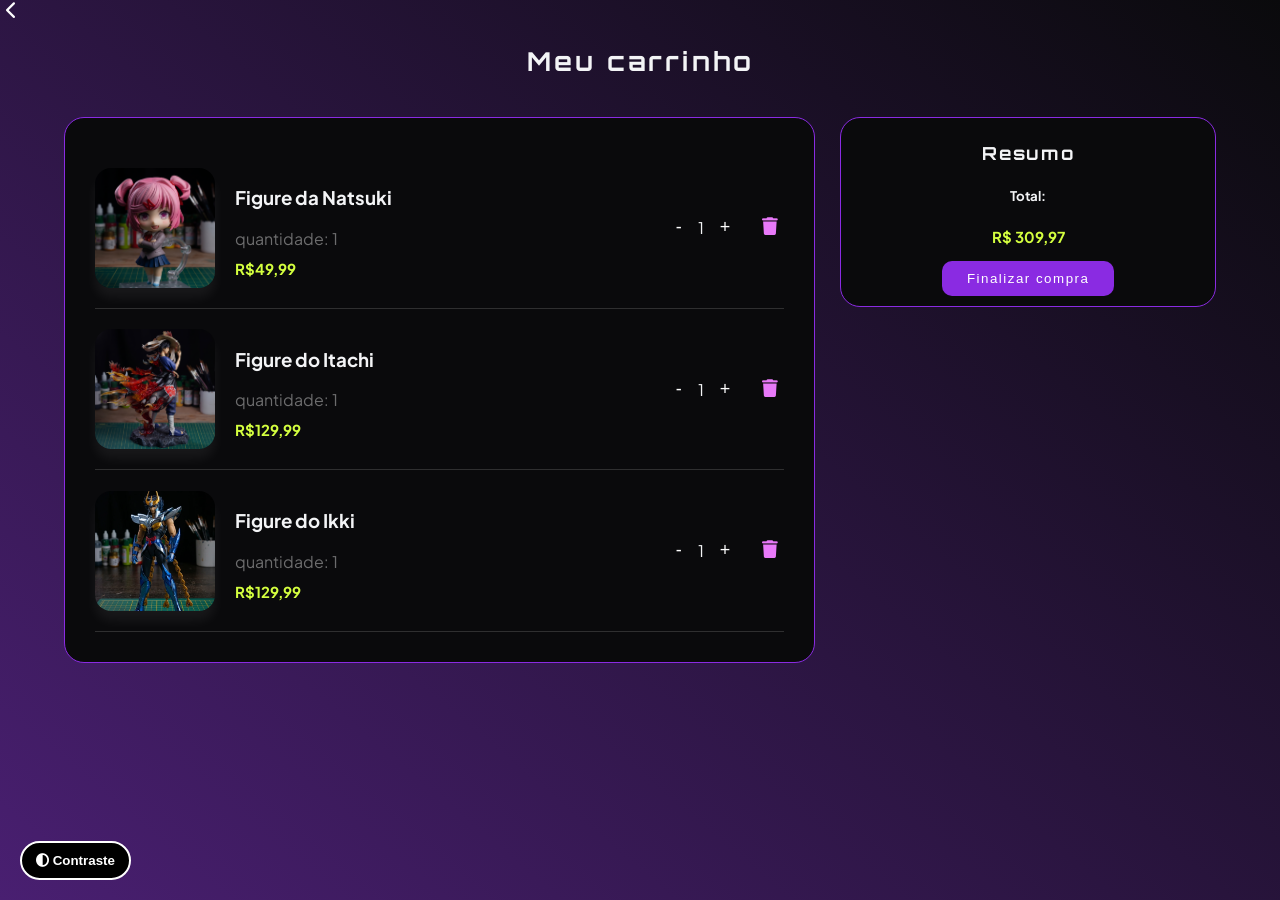
==== commit c11dce4d: "V9 - Atualização do modo alto contraste e responsividade. Inserção da aba de encomendar" ====
--- a/carrinho.html
+++ b/carrinho.html
@@ -9,6 +9,24 @@
     <title>Carrinho Camada Bruta</title>
 </head>
 <body>
+
+    <!-- ================= VLibras ====================== -->
+    <script src="https://vlibras.gov.br/app/vlibras-plugin.js"></script>
+
+    <!-- Adiciona Libras no site -->
+    <script>
+        new window.VLibras.Widget({
+            rootPath: 'https://vlibras.gov.br/app',
+            avatar: 'Hosana', // Define o avatar como Hosana
+            position: 'R' // Coloca na direita
+        });
+    </script>
+
+    <!-- ================= ALTO CONTRASTE ====================== -->
+    <button class = 'btn_contraste' onclick="document.body.classList.toggle('alto-contraste')" >
+      <i class="fa-solid fa-circle-half-stroke"></i> Contraste
+    </button>
+
     <button class="seta-voltar" onclick="history.back()">
     <i class="fa-solid fa-chevron-left"></i>
     </button>
--- a/style.css
+++ b/style.css
@@ -385,6 +385,53 @@
     transform: scale(1.03);
     letter-spacing: 1px;
 }
+  /*================= ENCOMENDA ======================*/
+
+ .container-encomenda {
+    width: 90%;
+    max-width: 1440px;
+    margin: 100px auto 120px;
+}
+
+.container-encomenda h2 {
+    margin: 0;
+    font-size: 32px;
+    color: #F3F4F6;
+}
+
+.card-encomenda {
+    width: 90%;               
+    max-width: 1440px;        
+    margin: 100px auto 120px; 
+    height: 350px;
+    padding: 25px;
+    display: flex;
+    flex-direction: column;
+    align-items: center;
+    justify-content: center;
+    text-align: center;
+    background-color: #39165a;
+    border: 1px solid #8a2be2;
+    border-radius: 20px;
+}
+
+.botao-contato {
+    display: inline-block;
+    background-color: #D4FF3F;
+    color: #0A0A0C;
+    font-weight: bold;
+    text-decoration: none;    
+    border-radius: 25px;
+    padding: 14px 32px;
+    letter-spacing: 1.5px;
+    transition: all 0.3s ease;
+}
+
+.botao-contato:hover {
+    background-color: #8a2be2;
+    color: #ffffff;
+    transform: scale(1.05);
+}
 
 /*===============cria e mexe no carrinho===============*/
 .carrinho{
@@ -629,7 +676,7 @@
     padding: 30px;
     gap: 25px;
     background-color: #0A0A0C;
-    border: 1px solid #8a2be2;
+    border: 1px solid rgb(138, 43, 226);
     border-radius: 20px;
 }
 
@@ -1171,7 +1218,75 @@
         margin: 60px auto;
         padding: 20px;
     }
-}
+
+    /*RODAPÉ*/
+
+footer,
+    .footer {
+        display: flex;
+        flex-direction: column;
+        align-items: center;
+        text-align: center;
+        padding: 40px 20px 80px; 
+        gap: 30px;
+    }
+
+    
+    .footer-conteudo, 
+    footer > div:first-child {
+        display: flex;
+        flex-direction: row;
+        justify-content: flex-start;
+        overflow-x: auto;            
+        scroll-snap-type: x mandatory; 
+        gap: 24px;
+        width: 100%;
+        padding: 20px;
+        -webkit-overflow-scrolling: touch;
+    }
+
+
+    .footer-redes,
+    .footer-list,
+    .footer-conteudo > div {
+        flex: 0 0 220px;        
+        scroll-snap-align: center;
+    }
+
+    .footer-redes,
+    .footer-list {
+        width: 100%;
+        align-items: center;
+    }
+
+    .footer-redes-sociais {
+        justify-content: center;
+        gap: 1rem;
+    }
+
+    .input-group {
+        width: 100%;
+        max-width: 300px;
+        margin: 10px auto 0;
+        padding: 4px 8px;
+    }
+
+    .input-group input {
+        padding: 8px;
+        font-size: 14px;
+        text-align: left;
+    }
+
+    .input-group button {
+        padding: 8px 12px;
+        border: none;
+        border-radius: 8px;
+        cursor: pointer;
+        flex-shrink: 0;
+    }
+}
+
+
 
 /* ================= ALTO CONTRASTE ================= */
 .btn_contraste{
@@ -1199,7 +1314,9 @@
 body.alto-contraste .card-produtos,
 body.alto-contraste .produto,
 body.alto-contraste .navbar,
-body.alto-contraste .barra-pesquisa{
+body.alto-contraste .barra-pesquisa,
+body.alto-contraste .botao-catalogo,
+body.alto-contraste .botao-catalogo:hover{
     background-color: #000000 !important;
     border: 2px solid #ffffff !important;
     box-shadow: none !important;
@@ -1234,17 +1351,57 @@
     background-color: #000000 !important;
 }
 
+body.alto-contraste .adicionar-prod,
+body.alto-contraste .adicionar-prod:hover{
+    background-color: #000000 !important;
+    color: #ffffff !important;
+    border: 2px solid #ffffff !important;
+}
+
 /*LOGIN*/
 body.alto-contraste .botao-entrar,
 body.alto-contraste .botao-entrar:hover,
 body.alto-contraste .botao-entrar:active,
-body.alto-contraste .cadastro,
-body.alto-contraste .cadastro a,
-body.alto-contraste .cadastro a:houver,
 body.alto-contraste .area-login,
-body.alto-contraste .area-login input:not([type="checkbox"]),
-body.alto-contraste .area-login input::placeholder{
+body.alto-contraste .area-login input {
     background-color: #000000 !important;
     color: #ffffff !important;
     border: 2px solid #ffffff !important;
+    box-shadow: none !important;
+}
+
+/*LOGIN*/
+body.alto-contraste .cadastro p,
+body.alto-contraste .cadastro a,
+body.alto-contraste .cadastro a:hover {
+    color: #ffffff !important;
+}
+/*CARRINHO*/
+body.alto-contraste .botao-finalizar,
+body.alto-contraste .botao-finalizar:hover{
+    background-color: #000 !important;
+    color: #fff !important;
+    border: 1px solid #fff !important;
+}
+
+
+body.alto-contraste .total-carrinho,
+body.alto-contraste .card-carrinho{
+    background-color: #000 !important;
+    border: 1px solid #fff !important;
+    box-shadow: none !important;
+
+}
+body.alto-contraste .remover-prod{
+    filter: brightness(0) invert(1) !important;
+}
+/* ENCOMENDA */
+body.alto-contraste .card-encomenda,
+body.alto-contraste .container-encomenda,
+body.alto-contraste .botao-contato,
+body.alto-contraste .botao-contato:hover{
+    background-color: #000000 !important;
+    color: #ffffff !important;
+    border: 2px solid #ffffff !important;
+    box-shadow: none !important;
 }
